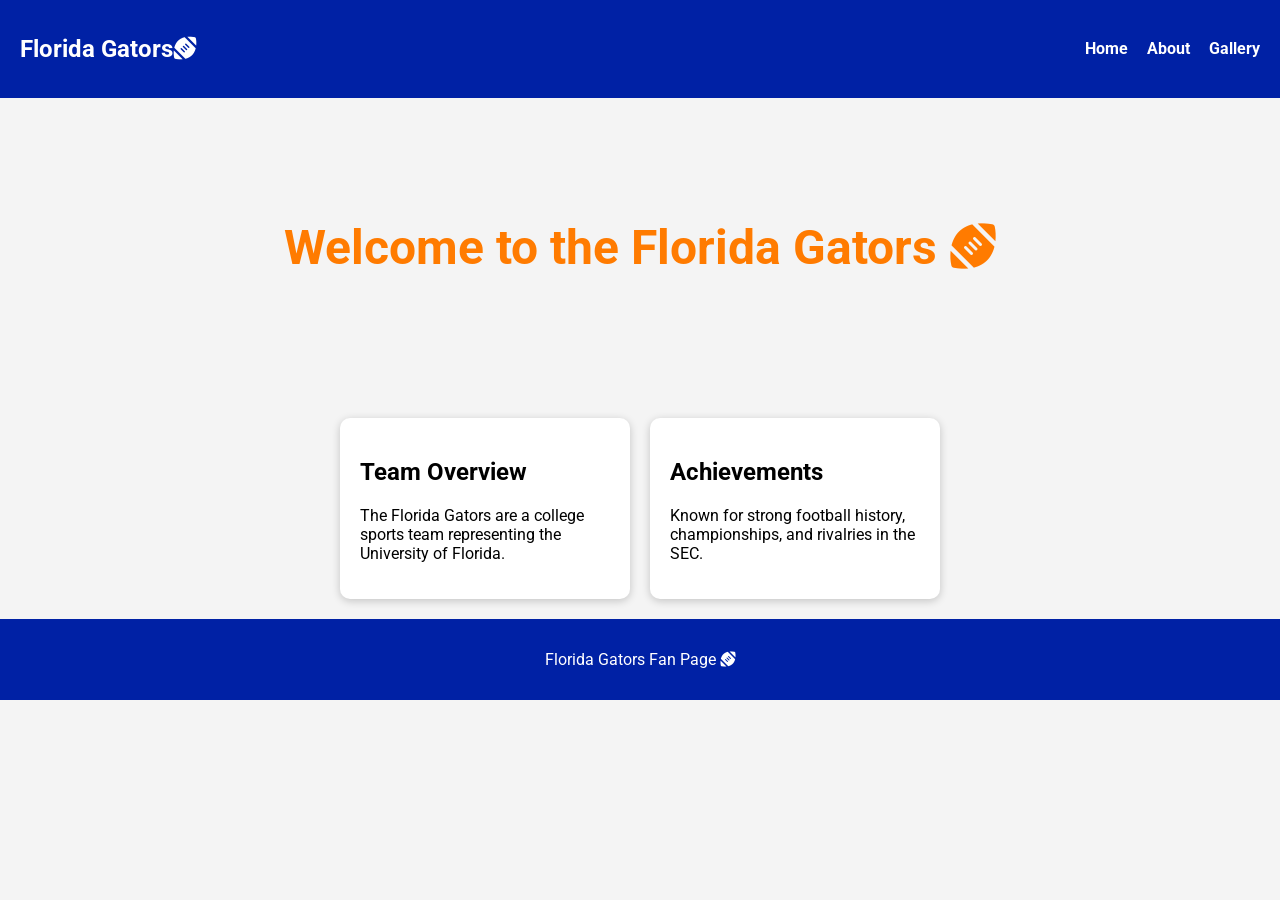
==== index.html @ 8a3d2f94 "added font awesome icons" ====
<!DOCTYPE html>
<html lang="en">
<head>
  <meta charset="UTF-8">
  <meta name="viewport" content="width=device-width, initial-scale=1.0">
  <title>Florida Gators</title>

  <link href="https://fonts.googleapis.com/css2?family=Roboto:wght@300;400;700&display=swap" rel="stylesheet">
  <link rel="stylesheet" href="https://cdnjs.cloudflare.com/ajax/libs/font-awesome/6.4.0/css/all.min.css">
  <link rel="stylesheet" href="style.css">
</head>

<body>

<header class="navbar">
  <h2>Florida Gators<i class="fa-solid fa-football"></i></h2>

  <nav>
    <a href="index.html">Home</a>
    <a href="about.html">About</a>
    <a href="gallery.html">Gallery</a>
  </nav>
</header>

<section class="hero">
  <h1>Welcome to the Florida Gators <i class="fa-solid fa-football"></i></h1>
</section>

<section class="container">
  <div class="card">
    <h2>Team Overview</h2>
    <p>The Florida Gators are a college sports team representing the University of Florida.</p>
  </div>

  <div class="card">
    <h2>Achievements</h2>
    <p>Known for strong football history, championships, and rivalries in the SEC.</p>
  </div>
</section>

<footer>
  <p>Florida Gators Fan Page <i class="fa-solid fa-football"></i></p>
</footer>

</body>
</html>
---- style.css ----
body {
  margin: 0;
  font-family: 'Roboto', sans-serif;
  background: #f4f4f4;
}

.navbar {
  background: #0021A5;
  color: white;
  display: flex;
  justify-content: space-between;
  align-items: center;
  padding: 15px 20px;
}

.navbar nav a {
  color: white;
  margin-left: 15px;
  text-decoration: none;
  font-weight: bold;
}

.navbar nav a:hover {
  color: #fb00ff;
}

.hero {
  height: 300px;
  background: url("https://images.unsplash.com/photo-1508098682722-e99c43a406b2") center/cover;
  display: flex;
  align-items: center;
  justify-content: center;
  color: rgb(255, 123, 0);
  font-size: 2rem;
  font-weight: bold;
}

.page-title {
  text-align: center;
  padding: 20px;
}

.container {
  display: flex;
  gap: 20px;
  padding: 20px;
  justify-content: center;
  flex-wrap: wrap;
}

.card {
  background: white;
  padding: 20px;
  width: 250px;
  border-radius: 10px;
  box-shadow: 0 2px 8px rgba(0,0,0,0.2);
}

.grid {
  display: grid;
  grid-template-columns: repeat(3, 1fr);
  gap: 20px;
  padding: 20px;
  max-width: 1200px;
  margin: 0 auto;
}

.grid img {
  width: 100%;
  height: 300px;
  object-fit: cover;
  border-radius: 10px;
}

footer {
  text-align: center;
  padding: 15px;
  background: #0021A5;
  color: white;
}

@media (max-width: 768px) {
  .container {
    flex-direction: column;
    align-items: center;
  }

  .grid {
    grid-template-columns: 1fr;
  }

  .navbar {
    flex-direction: column;
  }
}
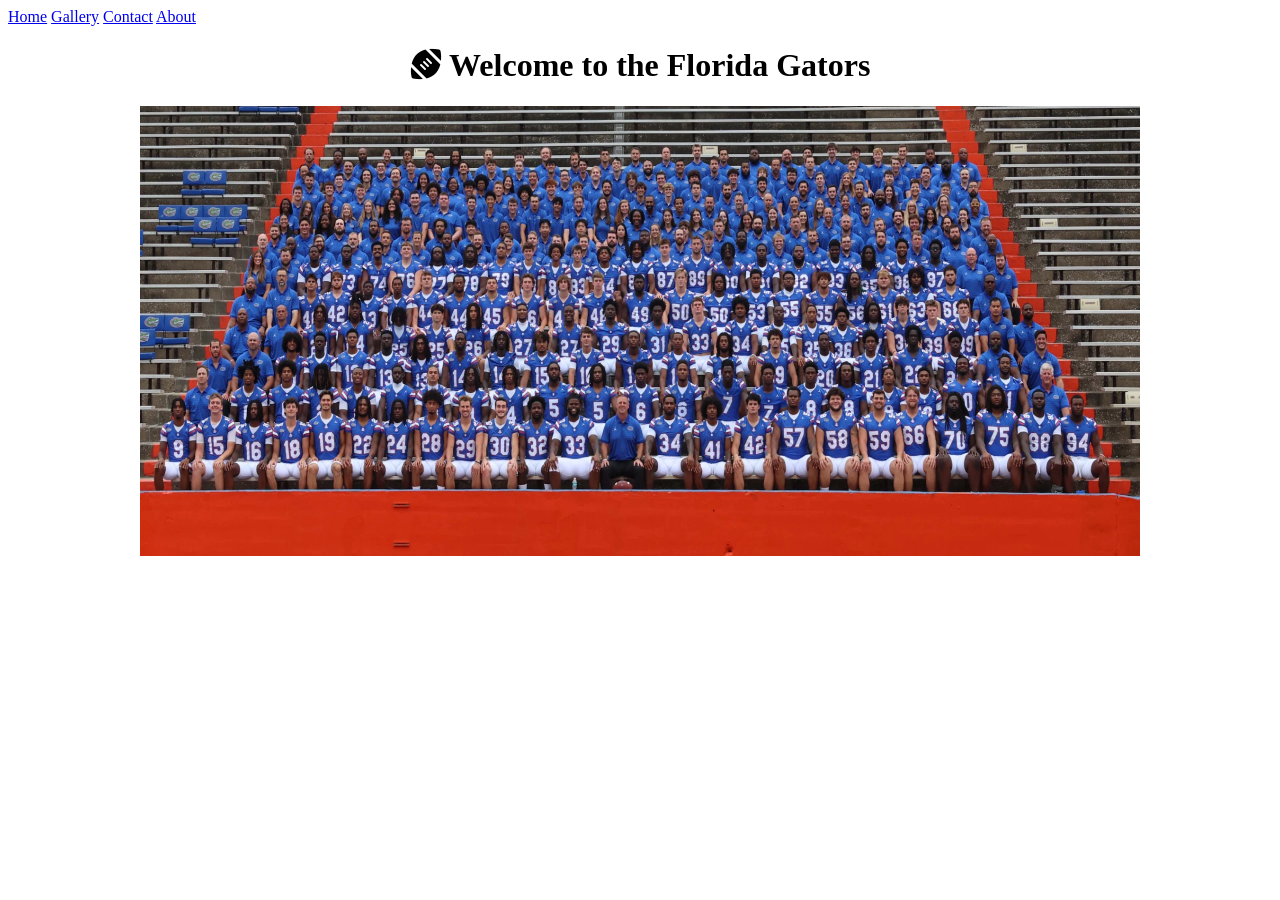
==== commit f73987ae: "actual work i did" ====
--- a/index.html
+++ b/index.html
@@ -1,46 +1,26 @@
 <!DOCTYPE html>
 <html lang="en">
 <head>
-  <meta charset="UTF-8">
-  <meta name="viewport" content="width=device-width, initial-scale=1.0">
-  <title>Florida Gators</title>
+    <meta charset="UTF-8">
+    <meta name="viewport" content="width=device-width, initial-scale=1.0">
+    <title>Landing Page Title</title>
+    <link rel="stylesheet" href="style.css">
+    <link rel="stylesheet" href="https://cdnjs.cloudflare.com/ajax/libs/font-awesome/6.5.1/css/all.min.css" crossorigin="anonymous" referrerpolicy="no-referrer" />
+</head>
+<body>
+    <header></header>
+    <main></main>
+    <footer></footer>
+ 
+    <div class="topnav">
+  <a class="active" href="index.html">Home</a>
+  <a href="gallery.html">Gallery</a>
+  <a href="contact.html">Contact</a>
+  <a href="about.html">About</a>
+</div>
 
-  <link href="https://fonts.googleapis.com/css2?family=Roboto:wght@300;400;700&display=swap" rel="stylesheet">
-  <link rel="stylesheet" href="https://cdnjs.cloudflare.com/ajax/libs/font-awesome/6.4.0/css/all.min.css">
-  <link rel="stylesheet" href="style.css">
-</head>
-
-<body>
-
-<header class="navbar">
-  <h2>Florida Gators<i class="fa-solid fa-football"></i></h2>
-
-  <nav>
-    <a href="index.html">Home</a>
-    <a href="about.html">About</a>
-    <a href="gallery.html">Gallery</a>
-  </nav>
-</header>
-
-<section class="hero">
-  <h1>Welcome to the Florida Gators <i class="fa-solid fa-football"></i></h1>
-</section>
-
-<section class="container">
-  <div class="card">
-    <h2>Team Overview</h2>
-    <p>The Florida Gators are a college sports team representing the University of Florida.</p>
-  </div>
-
-  <div class="card">
-    <h2>Achievements</h2>
-    <p>Known for strong football history, championships, and rivalries in the SEC.</p>
-  </div>
-</section>
-
-<footer>
-  <p>Florida Gators Fan Page <i class="fa-solid fa-football"></i></p>
-</footer>
+<h1><i class="fa-solid fa-football"></i> Welcome to the Florida Gators</h1>
+<img id="peyton" src="resize.webp" alt="2025 gators football" width="1000" height="450">
 
 </body>
-</html>+</html>
--- a/style.css
+++ b/style.css
@@ -1,96 +1,26 @@
-body {
-  margin: 0;
-  font-family: 'Roboto', sans-serif;
-  background: #f4f4f4;
+h1 {
+text-align: center;
 }
 
-.navbar {
-  background: #0021A5;
-  color: white;
-  display: flex;
-  justify-content: space-between;
-  align-items: center;
-  padding: 15px 20px;
+nav:hover {
+  background-color: red;
+}
+/*why wont this work!*/
+
+.top-bar {
+  position: fixed;
+  top: 0;
+  left: 0;
+  width: 100%;
+  height: 40px;
+  background-color: #333; 
+  color: rgb(0, 0, 0);
+}
+/*im gay*/
+
+#peyton {
+  display: block;
+  margin-left: auto;
+  margin-right: auto;
 }
 
-.navbar nav a {
-  color: white;
-  margin-left: 15px;
-  text-decoration: none;
-  font-weight: bold;
-}
-
-.navbar nav a:hover {
-  color: #fb00ff;
-}
-
-.hero {
-  height: 300px;
-  background: url("https://images.unsplash.com/photo-1508098682722-e99c43a406b2") center/cover;
-  display: flex;
-  align-items: center;
-  justify-content: center;
-  color: rgb(255, 123, 0);
-  font-size: 2rem;
-  font-weight: bold;
-}
-
-.page-title {
-  text-align: center;
-  padding: 20px;
-}
-
-.container {
-  display: flex;
-  gap: 20px;
-  padding: 20px;
-  justify-content: center;
-  flex-wrap: wrap;
-}
-
-.card {
-  background: white;
-  padding: 20px;
-  width: 250px;
-  border-radius: 10px;
-  box-shadow: 0 2px 8px rgba(0,0,0,0.2);
-}
-
-.grid {
-  display: grid;
-  grid-template-columns: repeat(3, 1fr);
-  gap: 20px;
-  padding: 20px;
-  max-width: 1200px;
-  margin: 0 auto;
-}
-
-.grid img {
-  width: 100%;
-  height: 300px;
-  object-fit: cover;
-  border-radius: 10px;
-}
-
-footer {
-  text-align: center;
-  padding: 15px;
-  background: #0021A5;
-  color: white;
-}
-
-@media (max-width: 768px) {
-  .container {
-    flex-direction: column;
-    align-items: center;
-  }
-
-  .grid {
-    grid-template-columns: 1fr;
-  }
-
-  .navbar {
-    flex-direction: column;
-  }
-}
-
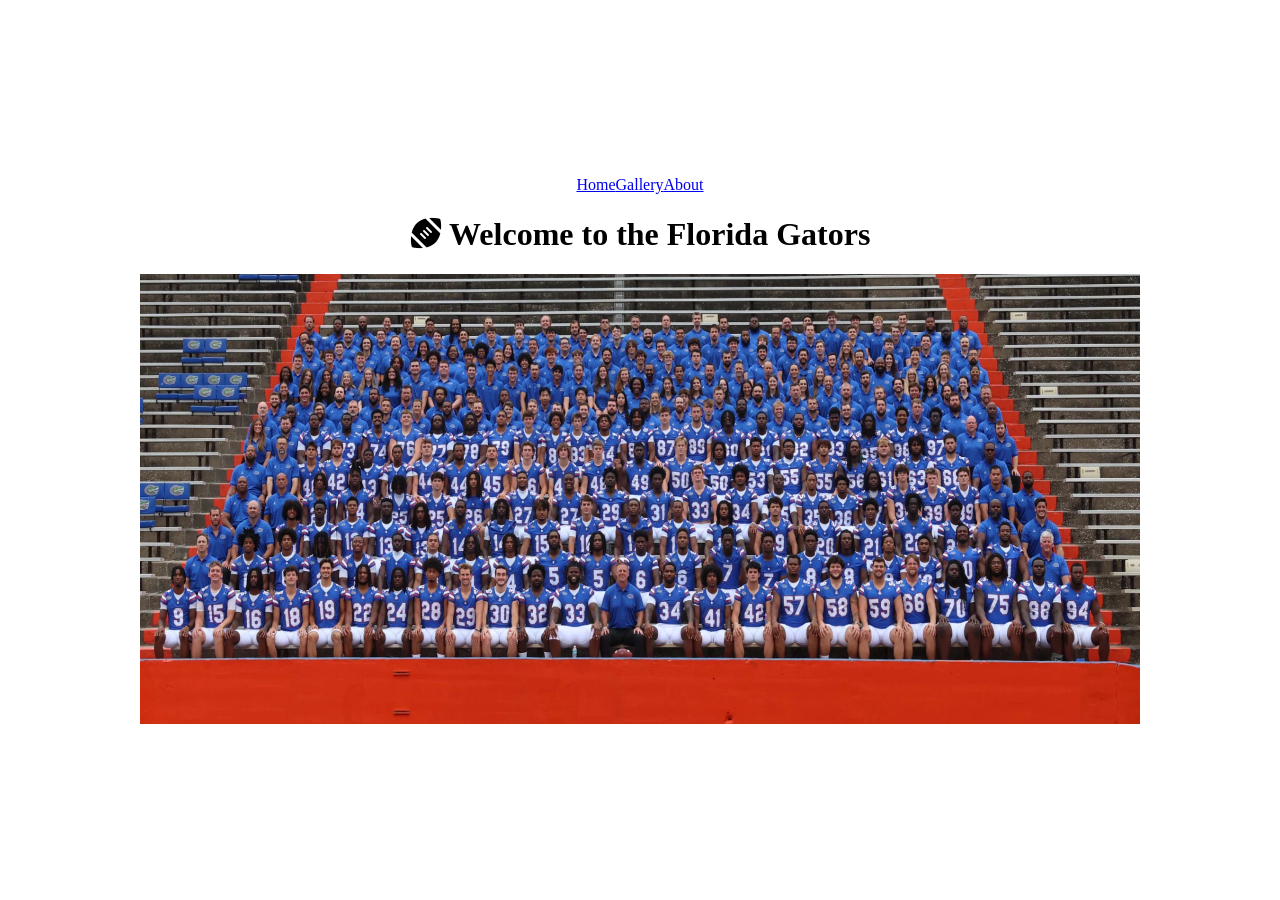
==== commit 731f1ff9: "i give up" ====
--- a/index.html
+++ b/index.html
@@ -15,7 +15,6 @@
     <div class="topnav">
   <a class="active" href="index.html">Home</a>
   <a href="gallery.html">Gallery</a>
-  <a href="contact.html">Contact</a>
   <a href="about.html">About</a>
 </div>
 
--- a/style.css
+++ b/style.css
@@ -13,7 +13,7 @@
   left: 0;
   width: 100%;
   height: 40px;
-  background-color: #333; 
+  background-color: #000000; 
   color: rgb(0, 0, 0);
 }
 /*im gay*/
@@ -24,3 +24,85 @@
   margin-right: auto;
 }
 
+body {
+  margin: 0;
+  min-height: 100vh;
+  display: flex;
+  flex-direction: column;
+  align-items: center;
+  justify-content: center;
+  background: #ffffff;
+}
+
+.about-page {
+  width: 100%;
+  display: flex;
+  justify-content: center;
+  align-items: center;
+  padding: 40px 20px;
+  box-sizing: border-box;
+}
+
+.about-box {
+  max-width: 760px;
+  width: 100%;
+  background: #ffffff;
+  padding: 32px;
+  border-radius: 20px;
+  box-shadow: 0 16px 40px rgba(0, 0, 0, 0.08);
+  border: 1px solid rgba(0, 0, 0, 0.08);
+}
+
+.about-box p {
+  margin: 0;
+  line-height: 1.8;
+  color: #000000;
+  font-size: 1rem;
+}
+
+.gallery {
+  display: flex;
+  justify-content: center;
+  align-items: center;
+  gap: 20px;
+  flex-wrap: wrap;
+  width: 100%;
+  padding: 20px;
+  box-sizing: border-box;
+  max-width: 1200px;
+  margin: 0 auto;
+}
+
+.gallery img {
+  flex: 1 1 220px;
+  max-width: 220px;
+  min-width: 180px;
+  width: 100%;
+  height: 180px;
+  object-fit: cover;
+  border-radius: 12px;
+}
+
+.topnav {
+  display: flex;
+  justify-content: space-between;
+  align-items: center;
+  padding: 0 20px;
+  background-color: #ffffff;
+  color: rgb(0, 0, 0);
+}
+
+@media (max-width: 768px) {
+  .topnav {
+    flex-direction: column;
+    align-items: stretch;
+  }
+  .gallery {
+    flex-direction: column;
+    align-items: center;
+  }
+  .gallery img {
+    width: 90%;
+    max-width: 400px;
+  }
+}
